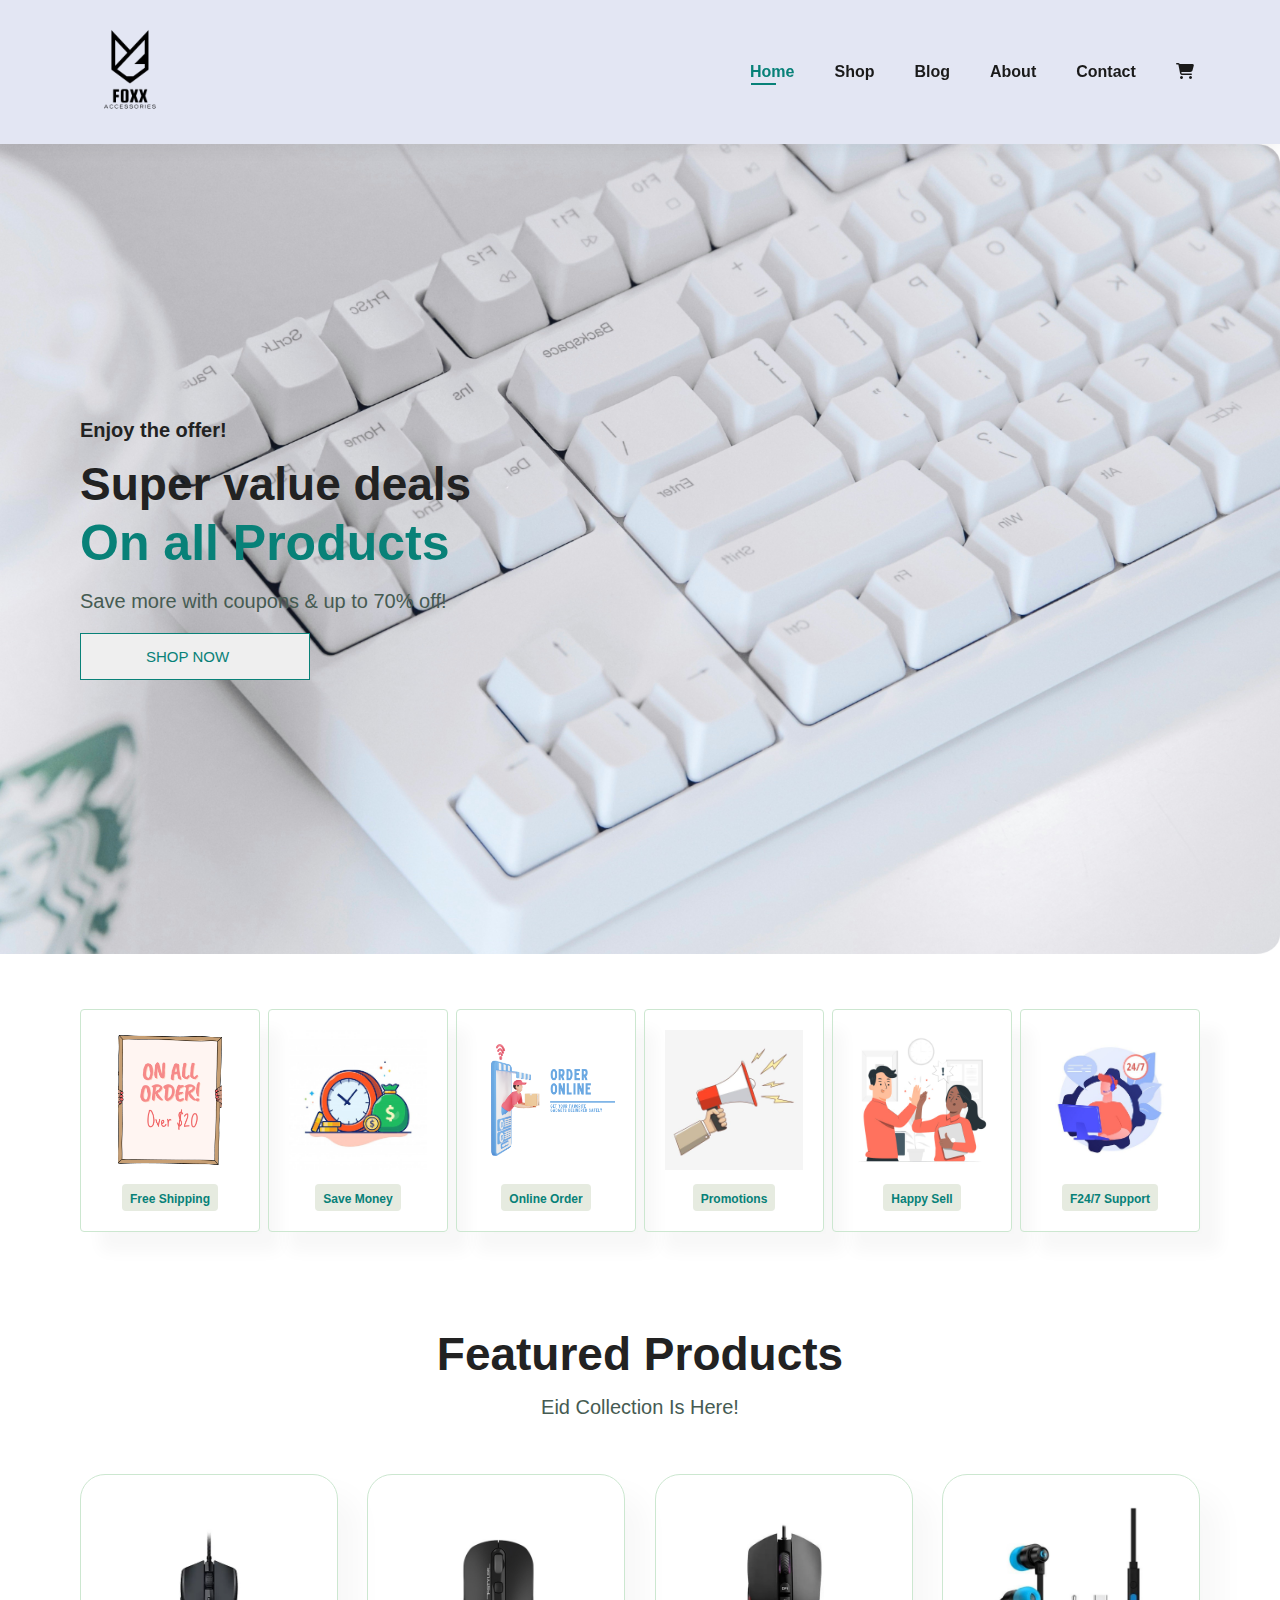
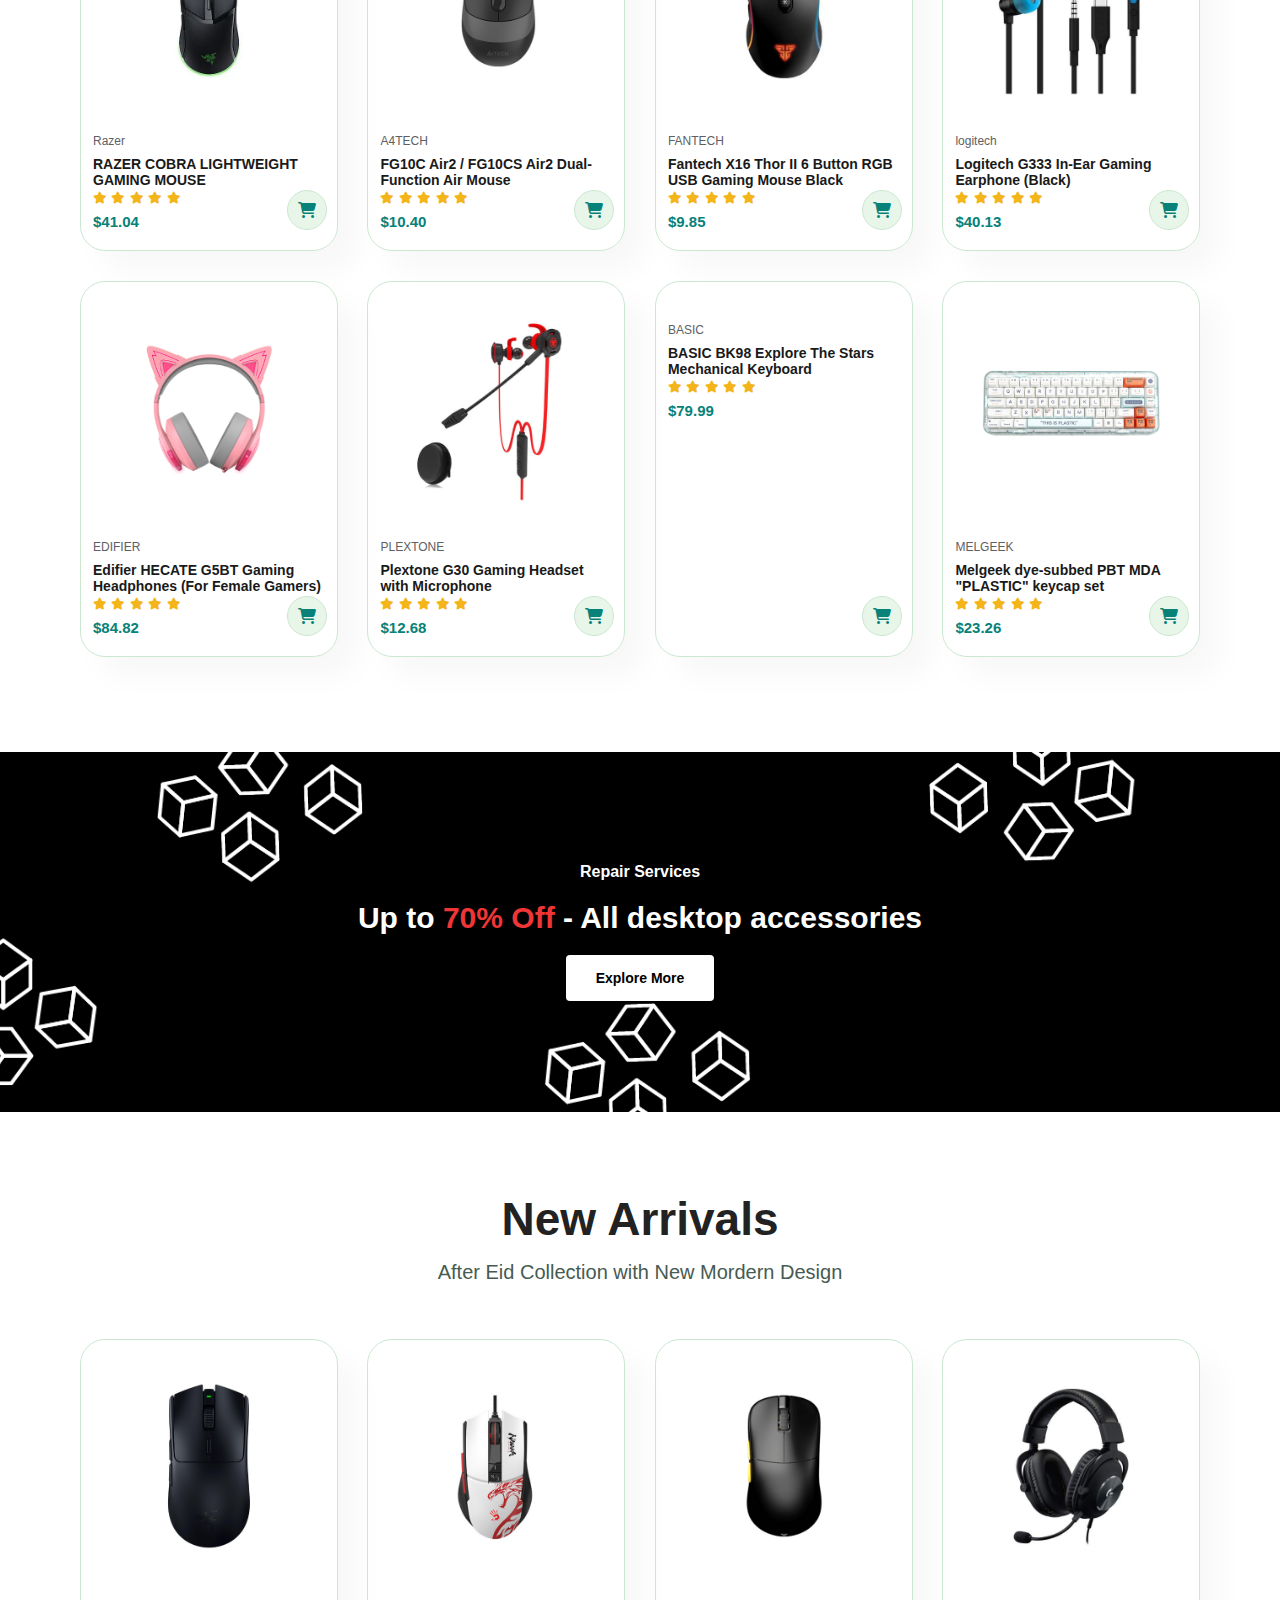
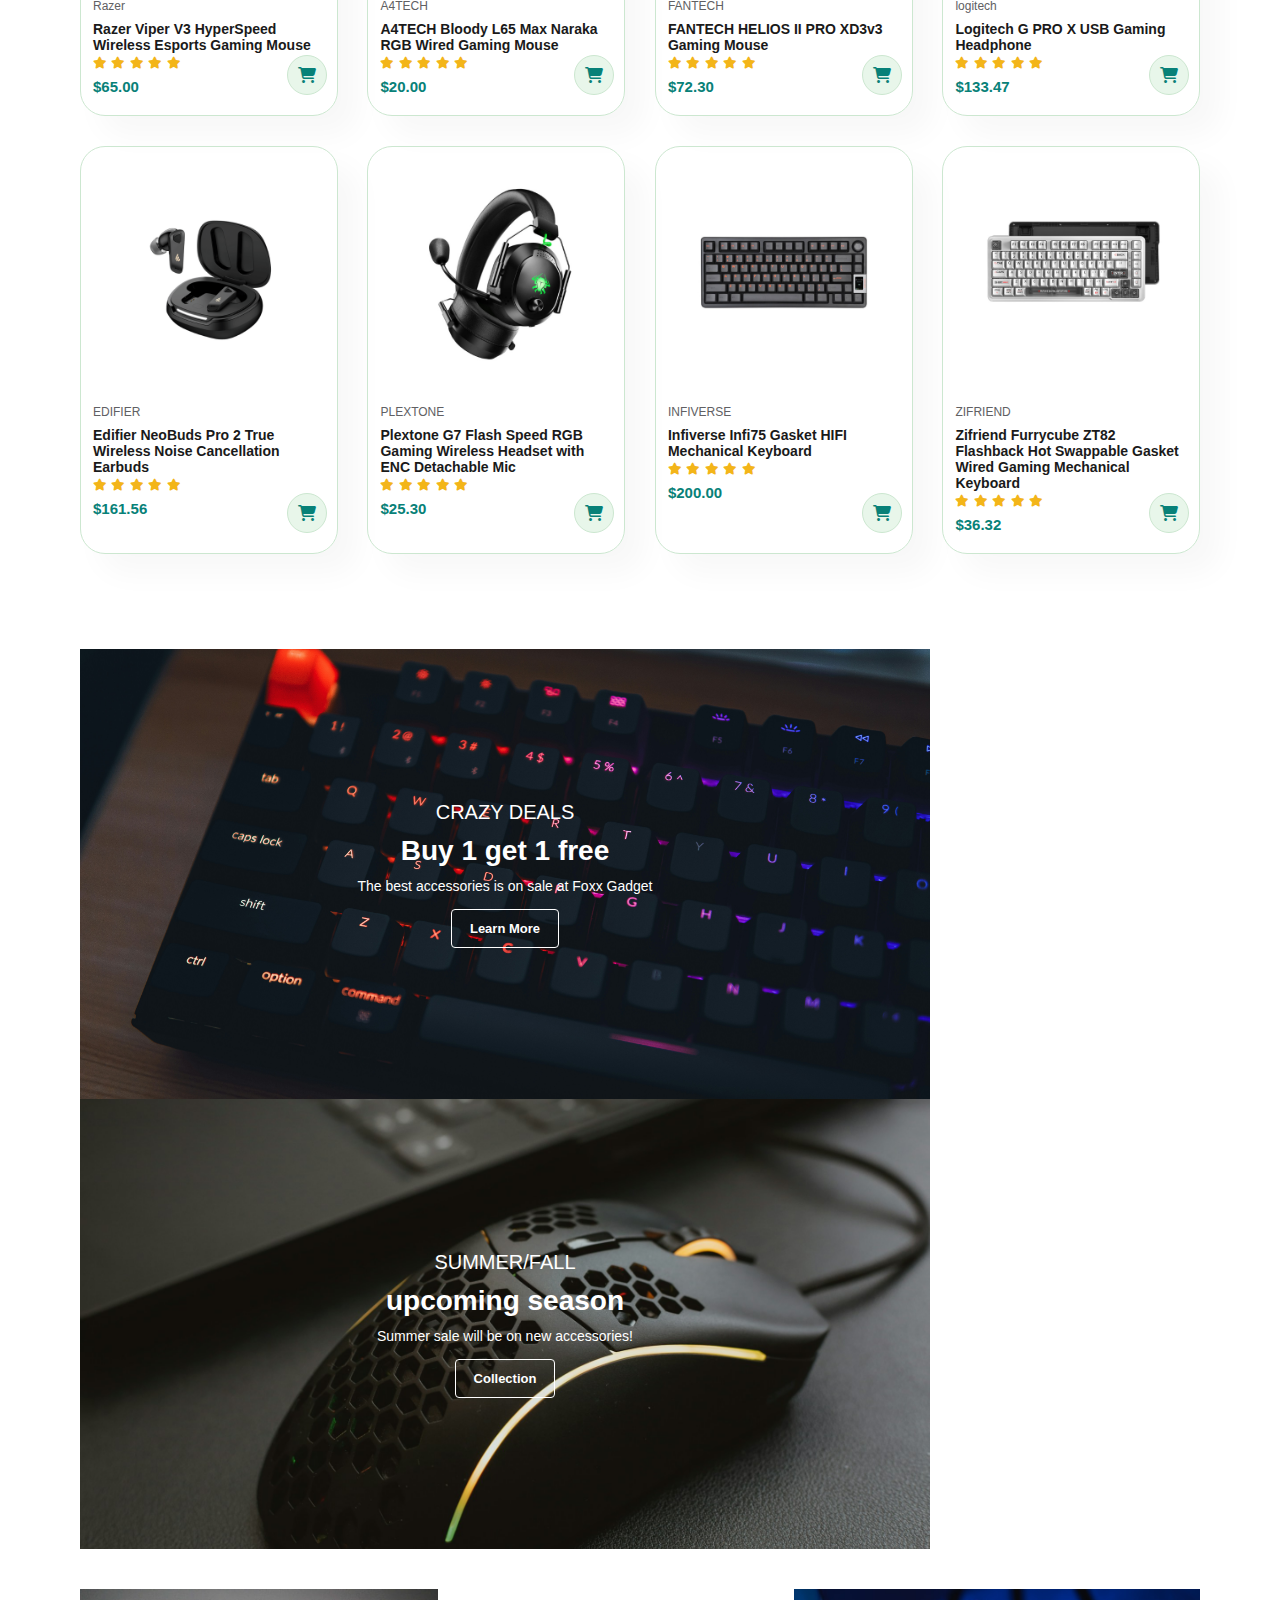
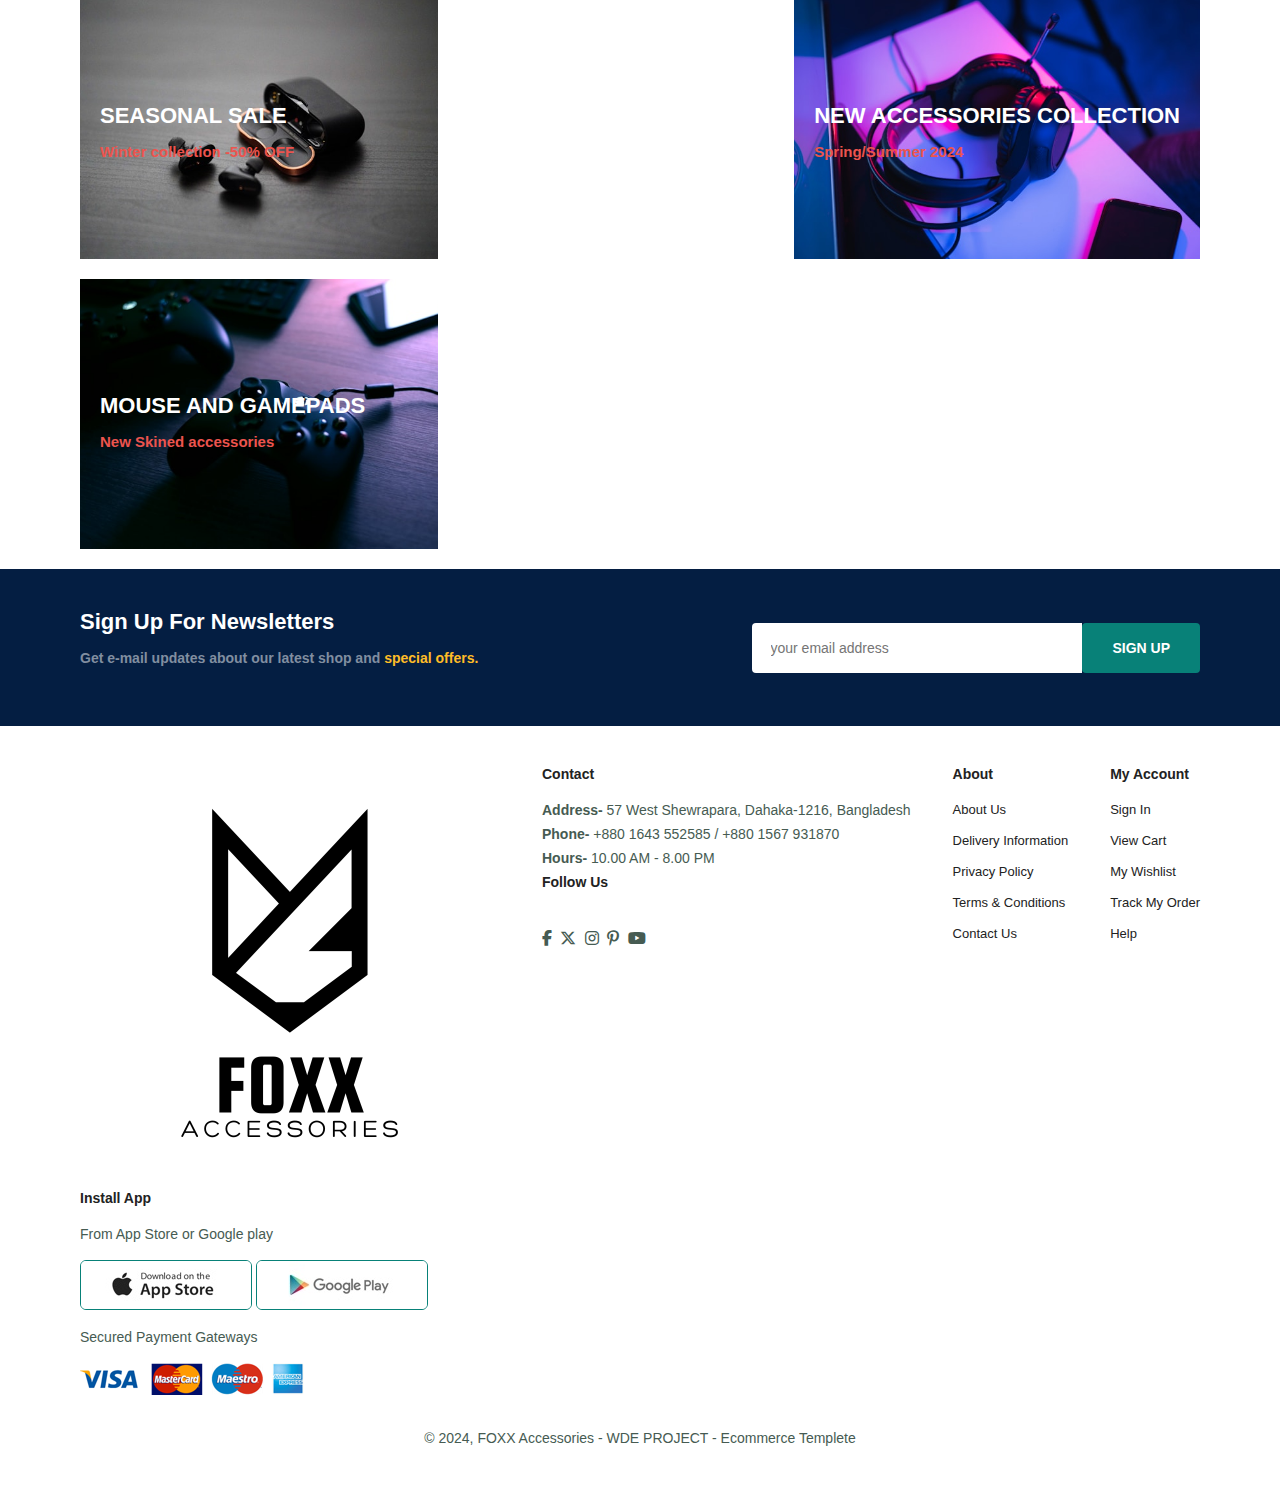
==== index.html @ 746bef0c "Add files via upload" ====
<!DOCTYPE html>
<html lang="en">
<head>
    <meta charset="UTF-8">
    <meta http-equiv="X-UA-Compatible" content="IE=edge">
    <meta name="viewport" content="width=device-width, initial-scale=1.0">
    <title>Foxx Accessories</title>
    <link rel="stylesheet" href="https://cdnjs.cloudflare.com/ajax/libs/font-awesome/6.5.1/css/all.min.css" />
    <link rel="stylesheet" href="style.css">
</head>
<body>
    <section id="header">
        <div id="logo">
            <a href="index.html"><img src="img/Logo-1.0.png" class="logo" height="100px" width="100px"></a>
        </div>
        <div>
            <ul id="navbar">
                <li><a class="active" href="index.html">Home</a></li>
                <li><a href="shop.html">Shop</a></li>
                <li><a href="blog.html">Blog</a></li>
                <li><a href="about.html">About</a></li>
                <li><a href="contact.html">Contact</a></li>
                <li id="lg-bag"><a href="cart.html"><i class="fa-solid fa-cart-shopping"></i></a></li>
                <a href="#"id="x"><i class="fa-solid fa-x"></i></a>
            </ul>
        </div>
        <div id="mobile">
            <a href="cart.html"><i class="fa-solid fa-cart-shopping"></i></a>
            <i id="bar" class="fa-solid fa-outdent"></i>
        </div>
    </section>

    <section id="hero">
        <h4>Enjoy the offer!</h4>
        <h2>Super value deals</h2>
        <h1>On all Products</h1>
        <p>Save more with coupons & up to 70% off!</p>
        <button onclick="window.location.href='shop.html';">SHOP NOW</button>
    </section>

    <section id="feature" class="section-p1">
        <div class="fe-box">
            <img src="img/Free Shipping.png" height="140px" width="140px">
            <h6>Free Shipping</h6>
        </div>
        <div class="fe-box">
            <img src="img/Save Money.jpg" height="140px" width="140px">
            <h6>Save Money</h6>
        </div>
        <div class="fe-box">
            <img src="img/Online Order.png" height="140px" width="140px">
            <h6>Online Order</h6>
        </div>
        <div class="fe-box">
            <img src="img/Promotions.jpg" height="140px" width="140px">
            <h6>Promotions</h6>
        </div>
        <div class="fe-box">
            <img src="img/Happy-sell.jpg" height="140px" width="140px">
            <h6>Happy Sell</h6>
        </div>
        <div class="fe-box">
            <img src="img/24by7-support.jpg" height="140px" width="140px">
            <h6>F24/7 Support</h6>
        </div>
    </section>

    <section id="product1" class="section-p1">
        <h2>Featured Products</h2>
        <p>Eid Collection Is Here!</p>
        <div class="pro-container">
            <div class="pro" onclick="window.location.href='sproduct.html';">
                <img src="img/product/Razer/razer-cobra.webp" alt="">
                <div class="des">
                    <span>Razer</span>
                    <h5>RAZER COBRA LIGHTWEIGHT GAMING MOUSE</h5>
                    <div class="star">
                        <i class="fas fa-star"></i>
                        <i class="fas fa-star"></i>
                        <i class="fas fa-star"></i>
                        <i class="fas fa-star"></i>
                        <i class="fas fa-star"></i>
                    </div>
                  <h4>$41.04</h4>
                </div>
                <div class="cart">
                <a href="#"><i class="fa-solid fa-cart-shopping" style="color: #088178;"></i></a>
                </div>
            </div>
            <div class="pro">
                <img src="img/product/A4TechM/A4Tech M.(Grey).png" alt="">
                <div class="des">
                    <span>A4TECH</span>
                    <h5>FG10C Air2 / FG10CS Air2 Dual-Function Air Mouse</h5>
                    <div class="star">
                        <i class="fas fa-star"></i>
                        <i class="fas fa-star"></i>
                        <i class="fas fa-star"></i>
                        <i class="fas fa-star"></i>
                        <i class="fas fa-star"></i>
                    </div>
                  <h4>$10.40</h4>
                </div>
                <div class="cart">
                <a href="#"><i class="fa-solid fa-cart-shopping" style="color: #088178;"></i></a>
                </div>
            </div>
            <div class="pro">
                <img src="img/product/FanTech M/fantech-x16-thor-II.png" alt="">
                <div class="des">
                    <span>FANTECH</span>
                    <h5>Fantech X16 Thor II 6 Button RGB USB Gaming Mouse Black</h5>
                    <div class="star">
                        <i class="fas fa-star"></i>
                        <i class="fas fa-star"></i>
                        <i class="fas fa-star"></i>
                        <i class="fas fa-star"></i>
                        <i class="fas fa-star"></i>
                    </div>
                  <h4>$9.85</h4>
                </div>
                <div class="cart">
                <a href="#"><i class="fa-solid fa-cart-shopping" style="color: #088178;"></i></a>
                </div>
            </div>
            <div class="pro">
                <img src="img/product/Logitech-headphones/logitech-g333.png" alt="">
                <div class="des">
                    <span>logitech</span>
                    <h5>Logitech G333 In-Ear Gaming Earphone (Black)</h5>
                    <div class="star">
                        <i class="fas fa-star"></i>
                        <i class="fas fa-star"></i>
                        <i class="fas fa-star"></i>
                        <i class="fas fa-star"></i>
                        <i class="fas fa-star"></i>
                    </div>
                  <h4>$40.13</h4>
                </div>
                <div class="cart">
                <a href="#"><i class="fa-solid fa-cart-shopping" style="color: #088178;"></i></a>
                </div>
            </div>
            <div class="pro">
                <img src="img/product/female-headset/G5BT CAT.png" alt="">
                <div class="des">
                    <span>EDIFIER</span>
                    <h5>Edifier HECATE G5BT Gaming Headphones (For Female Gamers)</h5>
                    <div class="star">
                        <i class="fas fa-star"></i>
                        <i class="fas fa-star"></i>
                        <i class="fas fa-star"></i>
                        <i class="fas fa-star"></i>
                        <i class="fas fa-star"></i>
                    </div>
                  <h4>$84.82</h4>
                </div>
                <div class="cart">
                <a href="#"><i class="fa-solid fa-cart-shopping" style="color: #088178;"></i></a>
                </div>
            </div>
            <div class="pro">
                <img src="img/product/Plextone/Plextone G30.png" alt="">
                <div class="des">
                    <span>PLEXTONE</span>
                    <h5>Plextone G30 Gaming Headset with Microphone</h5>
                    <div class="star">
                        <i class="fas fa-star"></i>
                        <i class="fas fa-star"></i>
                        <i class="fas fa-star"></i>
                        <i class="fas fa-star"></i>
                        <i class="fas fa-star"></i>
                    </div>
                  <h4>$12.68</h4>
                </div>
                <div class="cart">
                <a href="#"><i class="fa-solid fa-cart-shopping" style="color: #088178;"></i></a>
                </div>
            </div>
            <div class="pro">
                <img src="img/product/Basic-K/BK98.png" alt="">
                <div class="des">
                    <span>BASIC</span>
                    <h5>BASIC BK98 Explore The Stars Mechanical Keyboard</h5>
                    <div class="star">
                        <i class="fas fa-star"></i>
                        <i class="fas fa-star"></i>
                        <i class="fas fa-star"></i>
                        <i class="fas fa-star"></i>
                        <i class="fas fa-star"></i>
                    </div>
                  <h4>$79.99</h4>
                </div>
                <div class="cart">
                <a href="#"><i class="fa-solid fa-cart-shopping" style="color: #088178;"></i></a>
                </div>
            </div>
            <div class="pro">
                <img src="img/product/Melgeek-K/PLASTIC.png" alt="">
                <div class="des">
                    <span>MELGEEK</span>
                    <h5>Melgeek dye-subbed PBT MDA "PLASTIC" keycap set</h5>
                    <div class="star">
                        <i class="fas fa-star"></i>
                        <i class="fas fa-star"></i>
                        <i class="fas fa-star"></i>
                        <i class="fas fa-star"></i>
                        <i class="fas fa-star"></i>
                    </div>
                  <h4>$23.26</h4>
                </div>
                <div class="cart">
                <a href="#"><i class="fa-solid fa-cart-shopping" style="color: #088178;"></i></a>
                </div>
            </div>
        </div>
    </section>

    <section id="banner" class="section-m1">
        <h4>Repair Services</h4>
        <h2>Up to <span>70% Off</span> - All desktop accessories</h2>
        <button class="normal">Explore More</button>
    </section>

    <section id="product1" class="section-p1">
        <h2>New Arrivals</h2>
        <p>After Eid Collection with New Mordern Design</p>
        <div class="pro-container">
            <div class="pro">
                <img src="img/product/Razer/Viper V3.png" alt="">
                <div class="des">
                    <span>Razer</span>
                    <h5>Razer Viper V3 HyperSpeed Wireless Esports Gaming Mouse</h5>
                    <div class="star">
                        <i class="fas fa-star"></i>
                        <i class="fas fa-star"></i>
                        <i class="fas fa-star"></i>
                        <i class="fas fa-star"></i>
                        <i class="fas fa-star"></i>
                    </div>
                  <h4>$65.00</h4>
                </div>
                <div class="cart">
                <a href="#"><i class="fa-solid fa-cart-shopping" style="color: #088178;"></i></a>
                </div>
            </div>
            <div class="pro">
                <img src="img/product/A4TechM/L65 Max.png" alt="">
                <div class="des">
                    <span>A4TECH</span>
                    <h5>A4TECH Bloody L65 Max Naraka RGB Wired Gaming Mouse</h5>
                    <div class="star">
                        <i class="fas fa-star"></i>
                        <i class="fas fa-star"></i>
                        <i class="fas fa-star"></i>
                        <i class="fas fa-star"></i>
                        <i class="fas fa-star"></i>
                    </div>
                  <h4>$20.00</h4>
                </div>
                <div class="cart">
                <a href="#"><i class="fa-solid fa-cart-shopping" style="color: #088178;"></i></a>
                </div>
            </div>
            <div class="pro">
                <img src="img/product/FanTech M/HELIOS II PRO.png" alt="">
                <div class="des">
                    <span>FANTECH</span>
                    <h5>FANTECH HELIOS II PRO XD3v3 Gaming Mouse</h5>
                    <div class="star">
                        <i class="fas fa-star"></i>
                        <i class="fas fa-star"></i>
                        <i class="fas fa-star"></i>
                        <i class="fas fa-star"></i>
                        <i class="fas fa-star"></i>
                    </div>
                  <h4>$72.30</h4>
                </div>
                <div class="cart">
                <a href="#"><i class="fa-solid fa-cart-shopping" style="color: #088178;"></i></a>
                </div>
            </div>
            <div class="pro">
                <img src="img/product/Logitech-headphones/G PRO X.png" alt="">
                <div class="des">
                    <span>logitech</span>
                    <h5>Logitech G PRO X USB Gaming Headphone</h5>
                    <div class="star">
                        <i class="fas fa-star"></i>
                        <i class="fas fa-star"></i>
                        <i class="fas fa-star"></i>
                        <i class="fas fa-star"></i>
                        <i class="fas fa-star"></i>
                    </div>
                  <h4>$133.47</h4>
                </div>
                <div class="cart">
                <a href="#"><i class="fa-solid fa-cart-shopping" style="color: #088178;"></i></a>
                </div>
            </div>
            <div class="pro">
                <img src="img/product/female-headset/NeoBuds Pro 2.png" alt="">
                <div class="des">
                    <span>EDIFIER</span>
                    <h5>Edifier NeoBuds Pro 2 True Wireless Noise Cancellation Earbuds</h5>
                    <div class="star">
                        <i class="fas fa-star"></i>
                        <i class="fas fa-star"></i>
                        <i class="fas fa-star"></i>
                        <i class="fas fa-star"></i>
                        <i class="fas fa-star"></i>
                    </div>
                  <h4>$161.56</h4>
                </div>
                <div class="cart">
                <a href="#"><i class="fa-solid fa-cart-shopping" style="color: #088178;"></i></a>
                </div>
            </div>
            <div class="pro">
                <img src="img/product/Plextone/Plextone G7.png" alt="">
                <div class="des">
                    <span>PLEXTONE</span>
                    <h5>Plextone G7 Flash Speed RGB Gaming Wireless Headset with ENC Detachable Mic</h5>
                    <div class="star">
                        <i class="fas fa-star"></i>
                        <i class="fas fa-star"></i>
                        <i class="fas fa-star"></i>
                        <i class="fas fa-star"></i>
                        <i class="fas fa-star"></i>
                    </div>
                  <h4>$25.30</h4>
                </div>
                <div class="cart">
                <a href="#"><i class="fa-solid fa-cart-shopping" style="color: #088178;"></i></a>
                </div>
            </div>
            <div class="pro">
                <img src="img/product/new-mechanical.K/Infi75.png" alt="">
                <div class="des">
                    <span>INFIVERSE</span>
                    <h5>Infiverse Infi75 Gasket HIFI Mechanical Keyboard</h5>
                    <div class="star">
                        <i class="fas fa-star"></i>
                        <i class="fas fa-star"></i>
                        <i class="fas fa-star"></i>
                        <i class="fas fa-star"></i>
                        <i class="fas fa-star"></i>
                    </div>
                  <h4>$200.00</h4>
                </div>
                <div class="cart">
                <a href="#"><i class="fa-solid fa-cart-shopping" style="color: #088178;"></i></a>
                </div>
            </div>
            <div class="pro">
                <img src="img/product/Zifriend-K/Zifriend Furrycube ZT82.png" alt="">
                <div class="des">
                    <span>ZIFRIEND</span>
                    <h5>Zifriend Furrycube ZT82 Flashback Hot Swappable Gasket Wired Gaming Mechanical Keyboard</h5>
                    <div class="star">
                        <i class="fas fa-star"></i>
                        <i class="fas fa-star"></i>
                        <i class="fas fa-star"></i>
                        <i class="fas fa-star"></i>
                        <i class="fas fa-star"></i>
                    </div>
                  <h4>$36.32</h4>
                </div>
                <div class="cart">
                <a href="#"><i class="fa-solid fa-cart-shopping" style="color: #088178;"></i></a>
                </div>
            </div>
        </div>
    </section>

    <section id="sm-banner" class="section-p1">
        <div class="banner-box">
            <h4>CRAZY DEALS</h4>
            <h2>Buy 1 get 1 free</h2>
            <span>The best accessories is on sale at Foxx Gadget</span>
            <button class="white">Learn More</button>
        </div>
        <div class="banner-box banner-box2">
            <h4>SUMMER/FALL</h4>
            <h2>upcoming season</h2>
            <span>Summer sale will be on new accessories!</span>
            <button class="white">Collection</button>
        </div>
    </section>

    <section id="banner3">
        <div class="banner-box">
            <h2>SEASONAL SALE</h2>
            <h3>Winter collection -50% OFF</h3>
        </div>
        <div class="banner-box banner-box2">
            <h2>NEW ACCESSORIES COLLECTION</h2>
            <h3>Spring/Summer 2024</h3>
        </div>
        <div class="banner-box banner-box3">
            <h2>MOUSE AND GAMEPADS</h2>
            <h3>New Skined accessories</h3>
        </div>
    </section>

    <section id="newsletter" class="section-p1">
        <div class="newstext">
            <h4>Sign Up For Newsletters</h4>
            <p>
                Get e-mail updates about our latest shop and <span>special offers.</span>
            </p>
        </div>
        <div class="form">
            <input type="email" placeholder="your email address">
            <button class="normal">SIGN UP</button>
        </div>
    </section>

    <footer class="section-p1">
        <div>
            <img src="img/logo-footer.png" alt="">
        </div>
        <div class="col">
            <h4>Contact</h4>
            <p><strong>Address- </strong>57 West Shewrapara, Dahaka-1216, Bangladesh</p>
            <p><strong>Phone- </strong>+880 1643 552585 / +880 1567 931870</p>
            <p><strong>Hours- </strong>10.00 AM - 8.00 PM</p>
            <div class="follow">
                <h4>Follow Us</h4>
                <div class="icon">
                    <i class="fa-brands fa-facebook-f"></i>
                    <i class="fa-brands fa-x-twitter"></i>
                    <i class="fa-brands fa-instagram"></i>
                    <i class="fa-brands fa-pinterest-p"></i>
                    <i class="fa-brands fa-youtube"></i>
                </div>
            </div>
        </div>

        <div class="col">
            <h4>About</h4>
            <a href="#">About Us</a>
            <a href="#">Delivery Information</a>
            <a href="#">Privacy Policy</a>
            <a href="#">Terms & Conditions</a>
            <a href="#">Contact Us</a>
        </div>

        <div class="col">
            <h4>My Account</h4>
            <a href="#">Sign In</a>
            <a href="#">View Cart</a>
            <a href="#">My Wishlist</a>
            <a href="#">Track My Order</a>
            <a href="#">Help</a>
        </div>

        <div class="col install">
            <h4>Install App</h4>
            <p>From App Store or Google play</p>
            <div class="row">
                <img src="img/app.jpg" alt="">
                <img src="img/play.jpg" alt="">
            </div>
            <p>Secured Payment Gateways</p>
            <img src="img/pay.png" alt="">
        </div>

        <div class="copyright">
            <p>© 2024, FOXX Accessories - WDE PROJECT - Ecommerce Templete</p>
        </div>
    </footer>

    <script src="script.js"></script>
</body>
</html>
---- style.css ----
@import url('https://fonts.googleapies.com/css2?family=Spartan:wght@100;200;300;400;500;600;700;800;900&dispalay=swap');
* {
    margin: 0;
    padding: 0;
    box-sizing: border-box;
    font-family: 'spartan', sans-serif;
}

h1 {
    font-size: 50px;
    line-height: 64px;
    color: #222;
}

h2 {
    font-size: 46px;
    line-height: 54px;
    color: #222;
}

h4 {
    font-size: 20px;
    color: #222;
}

h6 {
    font-weight: 700;
    font-size: 12px;
}

p {
    font-size: 20px;
    color: #465b52;
    margin: 15px 0 20px 0;
}

.section-p1 {
    padding: 40px 80px;
}

.section-m1 {
    margin: 40px 0;
}

body{
    width: 100%;
}

button .normal{
    font-size: 14px;
    font-weight: 600;
    padding: 15px 30px;
    color: #000;
    background-color: #fff;
    border-radius: 4px;
    cursor: pointer;
    border: none;
    outline: none;
    transition: 0.2s;
}

button .white{
    font-size: 13px;
    font-weight: 600;
    padding: 11px 18px;
    color: #fff;
    background-color: transparent;
    border-radius: 4px;
    cursor: pointer;
    border: 1px solid #fff;
    outline: none;
    transition: 0.2s;
}

.body{
    width: 100%
}


#header{
    display: flex;
    align-items: center;
    justify-self: space-between;
    padding: 20px 80px;
    background: #E3E6F3;
    box-shadow: 0 5px 15px rgba(0, 0, 0, 0.06);
    z-index: 999;
    position: sticky;
    top: 0;
    left: 0;
}

#navbar {
    display: flex;
    width: max-content;
    align-items: center;
    justify-content: center;
    padding: 0 550px;
}

#navbar li{
    list-style: none;
    padding: 0 20px;
    position: relative;
}

#navbar li a {
    text-decoration: none;
    font-size: 16px;
    font-weight: 600;
    color: #1a1a1a;
    transition: 0.3s ease;
}

#navbar li a:hover,
#navbar li a.active {
    color: #088178;
}

#navbar li a.active::after,
#navbar li a:hover::after {
    content: "";
    width: 30%;
    height: 2px;
    background: #088178;
    position: absolute;
    bottom: -4px;
    left: 21px;
}

#mobile{
    display: none;
    align-items: center;
}

#x{
    display: none;
}

#hero {
    background-image: url("img/GP-2.png");
    height: 90vh;
    width: 100%;
    background-size: cover;
    background-position: top 20% right 0%;
    padding: 0 80px;
    display: flex;
    flex-direction: column;
    align-items: flex-start;
    justify-content: center;
}
#hero h4{
    padding-bottom: 15px;
}

#hero h1{
    color: #088178;
}

#hero button{
    background-image: url(img/Shopnow-button.png);
    color: #088178;
    border: 0;
    padding: 14px 80px 14px 65px;
    background-repeat: no-repeat;
    cursor: 700;
    font-size: 15px;
    border: 1px solid #088178;
}

#hero button:hover{
    box-shadow: 10px 10px 54px #c5f8f8 ;
}


#feature{
    display: flex;
    align-items: center;
    justify-content: space-between;
    flex-wrap: wrap;
}

#feature .fe-box{
    width: 180px;
    text-align: center;
    padding: 20px 20px;
    padding-right: 20px;
    box-shadow: 20px 20px 15px rgba(0, 0, 0, 0.03);
    border: 1px solid #cce7d0;
    border-radius: 4px;
    margin: 15px 0;
}

#feature .fe-box:hover{
    box-shadow: 10px 10px 54px rgba(68, 59, 226, 0.1);
}

#feature .fe-box img{
    width: 100%;
    margin-bottom: 10px;
}

#feature .fe-box h6{
    display: inline-block;
    padding: 9px 8px 6px 8px;
    line-height: 1;
    border-radius: 4px;
    color: #088178;
    background-color: #E6EBE0;
    font-family:Arial, Helvetica, sans-serif;
}

#product1 {
    text-align: center;
}

#product1 .pro-container{
    display: flex;
    justify-content: space-between;
    padding-top: 20px;
    flex-wrap: wrap;
}

#product1 .pro {
    width: 23%;
    min-width: 250px;
    padding: 10px 12px;
    border: 1px solid #cce7d0;
    border-radius: 25px;
    cursor: pointer;
    box-shadow: 20px 20px 30px rgba(0, 0, 0, 0.03);
    margin: 15px 0;
    transition: 0.2s ease;
    position: relative;
}

#product1 .pro:hover{
    box-shadow: 20px 20px 30px rgba(0, 0, 0, 0.06);
}

#product1 .pro img {
    width: 100%;
    border-radius: 20px;
}

#product1 .pro .des{
    text-align: start;
    padding: 10px 0;
}

#product1 .pro .des span{
    color: #606063;
    font-size: 12px;
}

#product1 .pro .des h5{
    padding-top: 7px;
    color: #1a1a1a;
    font-size: 14px;
}

#product1 .pro .des i{
    font-size: 12px;
    color: rgb(243, 181, 25);
}

#product1 .pro .des h4{
    padding-top: 7px;
    font-size: 15px;
    font-weight: 700;
    color: #088178;
}

#product1 .pro .cart {
    width: 40px;
    height: 40px;
    line-height: 40px;
    border-radius: 50px;
    background-color: #e8f6ea;
    font-weight: 500;
    border: 1px solid #cce7d0;
    position: absolute;
    bottom: 20px;
    right: 10px;
}

#banner{
    display: flex;
    flex-direction: column;
    justify-content: center;
    align-items: center;
    text-align: center;
    background-image: url("img/bg.img-2.0.png");
    width: 100%;
    height: 40vh;
    background-size: cover;
    background-position: center;
}

#banner h4{
    color: #fff;
    font-size: 16px;
}

#banner h2{
    color: #fff;
    font-size: 30px;
    padding: 10px 0;
}

#banner h2 span{
    color: #ef3636
}

#banner .normal{
    font-size: 14px;
    font-weight: 600;
    padding: 15px 30px;
    color: #000;
    background-color: #fff;
    border-radius: 4px;
    cursor: pointer;
    border: none;
    outline: none;
    transition: 0.2s;
}

#banner button:hover{
    background: #088178;
    color: #fff;
}

#sm-banner{
    display: flex;
    justify-content: space-between;
    flex-wrap: wrap;
}

#sm-banner .banner-box{
    display: flex;
    flex-direction: column;
    justify-content: center;
    align-items: center;
    background-image: url("img/banner-box1.jpg");
    min-width: 850px;
    height: 50vh;
    background-size: cover;
    background-position: center;
}

#sm-banner h4{
    color: #fff;
    font-size: 20px;
    font-weight: 300;
}

#sm-banner h2{
    color: #fff;
    font-size: 28px;
    font-weight: 800;
}

#sm-banner span{
    color: #fff;
    font-size: 14px;
    font-weight: 500;
    padding-bottom: 15px;
}

#sm-banner .banner-box .white,
#sm-banner .banner-box2 .white{
    font-size: 13px;
    font-weight: 600;
    padding: 11px 18px;
    color: #fff;
    background-color: transparent;
    border-radius: 4px;
    cursor: pointer;
    border: 1px solid #fff;
    outline: none;
    transition: 0.2s;
}

#sm-banner .banner-box:hover button{
    background: #088178;
    border: 1px solid #088178;
}

#sm-banner .banner-box2{
    background-image: url("img/banner-box2.jpg");
}

#banner3{
    display: flex;
    justify-content: space-between;
    flex-wrap: wrap;
    padding: 0 80px;
}

#banner3 .banner-box{
    display: flex;
    flex-direction: column;
    justify-content: center;
    align-items: start;
    background-image: url("img/banner-box3.jpg");
    min-width: 32%;
    height: 30vh;
    background-size: cover;
    background-position: center;
    padding: 20px;
    margin-bottom: 20px;
}

#banner3 .banner-box2{
    background-image: url("img/banner-box4.jpg");
}

#banner3 .banner-box3{
    background-image: url("img/banner-box5.jpg");
}

#banner3 h2{
    color: #fff;
    font-weight: 900;
    font-size: 22px;
}

#banner3 h3{
    color: #ec544e;
    font-weight: 800;
    font-size: 15px;
}

#newsletter{
    display: flex;
    justify-content: space-between;
    flex-wrap: wrap;
    align-items: center;
    background-image: url("img/bg-3.0.png");
    background-repeat: no-repeat;
    background-position: 20% 30%;
    background-color: #041e42;
}

#newsletter h4{
    font-size: 22px;
    font-weight: 700;
    color: #fff;
}

#newsletter p{
    font-size: 14px;
    font-weight: 600;
    color: #818ea0;
}

#newsletter p span{
    color: #ffbd27;
}

#newsletter .form{
    display: flex;
    width: 40%;
}

#newsletter input{
    height: 3.125rem;
    padding: 0 1.25em;
    font-size: 14px;
    width: 100%;
    border: 1px solid transparent;
    border-radius: 4px;
    outline: none;
    border-top-right-radius: 0;
    border-bottom-right-radius: 0;
}

#newsletter .normal{
    background-color: #088178;
    color: #fff;
    white-space: nowrap;
    border-top-left-radius: 0;
    border-bottom-left-radius: 0;
    font-size: 14px;
    font-weight: 600;
    padding: 15px 30px;
    border-radius: 4px;
    cursor: pointer;
    border: none;
    outline: none;
    transition: 0.2s;

    
}

footer{
    display: flex;
    flex-wrap: wrap;
    justify-content: space-between;
}

footer .col{
    display: flex;
    flex-direction: column;
    align-items: flex-start;
    margin-bottom: 20px;
}

footer .logo{
    margin-bottom: 30px;
}

footer h4{
    font-size: 14px;
    padding-bottom: 20px;
}

footer p{
    font-size: 14px;
    margin: 0 0 8px 0;
}

footer a{
    font-size: 13px;
    text-decoration: none;
    color: #222;
    margin-bottom: 16px;
}

footer .follow i{
    margin-top: 20px;
}

footer .follow i{
    color: #465b52;
    padding-right: 4px;
    cursor: pointer;
}

footer .install .row img{
    border: 1px solid #088178;
    border-radius: 6px;
}

footer .install img{
    margin: 10px 0 15px 0;
}

footer .follow i:hover,
footer a:hover{
    color: #088178;
}

footer .copyright{
    width: 100%;
    text-align: center;
}

#page-header{
    background-image: url("img/shopBG-1.2.png");
    width: 100%;
    height: 40vh;
    background-size: cover;
    display: flex;
    justify-content: center;
    text-align: center;
    flex-direction: column;
    padding: 14px;
}

#page-header h2,
#page-header p{
    color: #fff;
}
#page-header p{
    font-style: bold;
    font-style: italic;
}

#pagination{
    text-align: center;

}

#pagination a{
    text-decoration: none;
    background-color: #088178;
    padding: 15px 20px;
    border-radius: 4px;
    color: #fff;
    font-weight: 600;
}

#pagination a i{
    font-size: 16px;
    font-weight: 600;
}

#prodetails{
    display: flex;
    margin-top: 20px;

}

#prodetails .single-pro-image{
    width: 40%;
    margin-right: 50px;
}

.small-img-group{
    display: flex;
    justify-content: space-between;

}

.small-img-col{
    flex-basis: 24%;
    cursor: pointer;
}

#prodetails .single-pro-details{
    width: 50%;
    padding-top: 30px;
}

#prodetails .single-pro-details h4{
    padding: 40px 0 20px 0;
}
#prodetails .single-pro-details h2{ 
    font-size: 26px;
}

#prodetails .single-pro-details select{ 
    display: block;
    padding: 5px 10px;
    margin-bottom: 10px;
}

#prodetails .single-pro-details input{
    width: 50px;
    height: 47px;
    padding-left: 10px;
    font-size: 16px;
    margin-right: 10px;
}

#prodetails .single-pro-details input:focus{
    outline: none;
}

#prodetails .single-pro-details button{
    background: #088178;
    color: #fff;

    font-size: 14px;
    font-weight: 600;
    padding: 15px 30px;
    border-radius: 4px;
    cursor: pointer;
    border: none;
    outline: none;
    transition: 0.2s;
}

#prodetails .single-pro-details span{
    line-height: 25px;
}
/*Blog page*/
#page-header.blog-header{
    background-image: url("img/blog/blog-bg.png");
}

#blog{
    padding: 150px 150px 0 150px;
}

#blog .blog-box{
    display: flex;
    align-items: center;
    width: 100%;
    position: relative;
    padding-bottom: 90px;
}

#blog .blog-img{
    width: 50%;
    margin-right: 40px;
}
#blog img{
    width: 100%;
    height: 300px;
    object-fit: cover;
}
#blog .blog-details{
    width: 50%;
}

#blog .blog-details a{
    text-decoration: none;
    font-style: italic;
    font-size: 11px;
    color: #000;
    font-weight: 700;
    position: relative;
    transition: 0.3s;
}

#blog .blog-details a::after{
    content: "";
    width: 50px;
    height: 1px;
    background-color: #000;
    position: absolute;
    top: 4px;
    right: -60px;
}

#blog .blog-details a:hover{
    color: #088178;
}
#blog .blog-details a:hover::after{
    background-color: #088178;
}

#blog .blog-box h1{
    position: absolute;
    top: -47px;
    left: 0;
    font-size: 70px;
    font-weight: 700;
    color: #c9cbce;
    z-index: -9;
}

#page-header.about-header{
    background-image: url("img/2.png");
}

#about-head{
    display: flex;
    align-items: center;
}

#about-head img{
    width: 50%;
    height: auto;
}

#about-head div{
    padding-left: 40px;
}
#about-head div abbr{
    font-style: italic;
}

#about-app{
    text-align: center;
}

#about-app .video{
    width: 70%;
    height: 100%;
    margin: 30px auto 0 auto;
}

#about-app .video video{
    width: 100%;
    height: 100%;
    border-radius: 20px;
}

#contact-details{
    display: flex;
    align-items: center;
    justify-content: space-between;
}

#contact-details .details{
    width: 40%;
}

#contact-details .details span,
#form-details form span{
    font-size: 12px;
}

#contact-details .details h2,
#form-details form h2{
    font-size: 26px;
    line-height: 35px;
    padding: 20px 0;
}

#contact-details .details h3{
    font-size: 16px;
    padding-bottom: 15px;
}

#contact-details .details li{
    list-style: none;
    display: flex;
    padding: 10px 0;
}

#contact-details .details li i{
    font-size: 14px;
    padding-right: 22px;
}

#contact-details .details li p{
    margin: 0;
    font-size: 14px;
}

#contact-details .map{
    width: 55%;
    height: 400px;
}

#contact-details .map iframe{
    width: 100%;
    height: 100%;
}

#form-details{
    display: flex;
    justify-content: space-between;
    margin: 30px;
    padding: 80px;
    border: 1px solid #e1e1e1;
}

#form-details form{
    width: 65%;
    display: flex;
    flex-direction: column;
    align-items: flex-start;
    
}

#form-details form input,
#form-details form textarea{
    width: 100%;
    padding: 12px 15px;
    outline: none;
    margin-bottom: 20px;
    border: 1px solid #e1e1e1;
}

#form-details form .normal{
    font-size: 14px;
    font-weight: 600;
    padding: 15px 30px;
    color: #fff;
    background-color: #088178;
    border-radius: 4px;
    cursor: pointer;
    border: none;
    outline: none;
    transition: 0.2s;
}

#form-details .people div{
    padding-bottom: 25px;
}

#form-details .people div img{
    width: 65px;
    height: 65px;
    object-fit: cover;
    margin-right: 15px;
}

#form-details .people div p{
    margin: 0;
    font-size: 13px;
    line-height: 25px;
}

#form-details .people div p span{
    display: block;
    font-size: 16px;
    font-weight: 600;
    color: #000;
}

#cart{
    overflow: auto;
}

#cart table{
    width: 100%;
    border-collapse: collapse;
    table-layout: fixed;
    white-space: nowrap;
}

#cart table img{
    width: 70px;
}

#cart table td:nth-child(1){
    width: 100px;
    text-align: center;
}
#cart table td:nth-child(2){
    width: 150px;
    text-align: center;
}
#cart table td:nth-child(3){
    width: 250px;
    text-align: center;
}
#cart table td:nth-child(4),
#cart table td:nth-child(5),
#cart table td:nth-child(6){
    width: 150px;
    text-align: center;
}
#cart table td:nth-child(5) input{
    width: 70px;
    padding: 10px 5px 10px 15px;
}

#cart table thead{
    border: 2px solid #e2e9e1;
    border-left: none;
    border-right: none;
}

#cart table thead td{
    font-weight: 700;
    text-transform: uppercase;
    font-size: 13px;
    padding: 18px 0;
}

#cart table tbody tr td{
    padding-top: 15px;
}
#cart table tbody td{
    font-size: 13px;
}

#cart-add{
    display: flex;
    flex-wrap: wrap;
    justify-content: space-between;
}

#cuopon{
    width: 50%;
    margin-bottom: 30px;
}

#coupon h3,
#subtotal h3{
    padding-bottom: 15px;
}
#coupon input{
    padding: 10px 20px;
    outline: none;
    width: 60%;
    margin-right: 10px;
    border: 2px solid #e2e9e1;
}
#coupon button,
#subtotal button{
    font-size: 14px;
    font-weight: 600;
    padding: 12px 20px;
    color: #fff;
    background-color: #088178;
    border-radius: 4px;
    cursor: pointer;
    border: none;
    outline: none;
    transition: 0.2s;
}

#subtotal{
    width: 50%;
    margin-bottom: 30px;
    border: 2px solid #e2e9e1;
    padding: 30px;
}

#subtotal table{
    border-collapse: collapse;
    width: 100%;
    margin-bottom: 20px;
}

#subtotal table td{
    width: 50%;
    border: 1px solid #e2e9e1;
    padding: 10px;
    font-size: 13px;
}





@media(max-width:799px){
    .section-p1{
        padding: 40px 40px;
    }
    #navbar{
        display: flex;
        flex-direction: column;
        align-items: flex-start;
        justify-content: flex-start;
        position: fixed;
        top: 0;
        right: -300px;
        height: 100vh;
        width: 300px;
        background-color: #E3E6F3;
        box-shadow: 0 40px 60px rgba(0, 0, 0, 0.1);
        padding: 80px 0 0 10px;
        transition: 0.3s;
    }

    #navbar .active{
        right: 0px;
    }

    #navbar li{
        margin-bottom: 25px;
    }

    #mobile{
        display: flex;
        align-items: center;
    }
    #mobile i{
        color: #1a1a1a;
        font-size: 24px;
        padding-left: 20px;
    }

    #x{
        display: initial;
        position: absolute;
        top: 30px;
        left: 30px;
        color: #222;
        font-size: 24px;
    }
    
    #lg-bag{
        display: none;
    }
    #hero{
        height: 70vh;
        padding: 0 80px;
        background-position: top 30% right 30%;
    }
    
    #feature{
        justify-content: center;
    }
    #feature .fe-box{
        margin: 15px 15px;
    }
    #product1 .pro-container{
        justify-content: center;
    }
    #product .pro{
        margin: 15px;
    }
    #banner{
        height: 20vh;
    }
    #sm-banner .banner-box{
        min-width: 100%;
        height: 30vh;
    }
    #banner3{
        padding: 0 40px;
    }
    #banner3 .banner-box{
        width: 28%;
    }
    #newsletter  .form{
        display: flex;
        width: 40%;
    }

    #form-details{
        padding: 40px;
    }
    #form-details form{
        width: 50%;
    }
    
}

@media (max-width: 477px){
    .section-p1{
        padding: 20px;
    }
    #header{
        padding: 10px 30px;
    }
    h1{
        font-size: 38px;
    }
    h2{
        font-size: 32px;
    }
    #hero{
        padding: 0 20px;
        background-position: 55%;
    }
    #feature{
        justify-content: space-between;
    }
    #feature .fe-box{
        width: 155px;
        margin: 0 0 15px 0;
    }
    #product1 .pro{
        width: 100%;
    }
    #banner{
        height: 40vh;
    }
    #sm-banner .banner-box{
        height: 40vh;
    }
    #sm-banner .banner-box2{
        margin-top: 20px;
    }
    #banner3{
        width: 100%;
    }
    #newsletter{
        padding: 40px 20px;
    }

    #newsletter .form{
        width: 100%;
    }
    footer .copyright{
        text-align: start;
    }
    /*Single Product*/
    #prodetails{
        display: flex;
        flex-direction: column;
    }
    #prodetails .single-pro-image{
        width: 100%;
        margin-right: 0px;
    }
    #prodetails .single-pro-details{
        width: 100%;
    }

    /*blog page*/
    #blog{
        padding: 100px 20px 0 20px;
    }
    #blog .blog-box{
        display: flex;
        flex-direction: column;
        align-items: flex-start;
    }
    #blog .blog-img{
        width: 100%;
        margin-right: 0px;
        margin-bottom: 30px;
    }
    #blog .blog-details{
        width: 100%;
    }

    /*about section*/
    #about-head{
        flex-direction: column;
    }
    #about-head img{
        width: 100%;
        margin-bottom: 20px;
    }
    #about-head div{
        padding-left: 0px;
    }
    #about-app .video{
        width: 100%;
    }

    #contact-details{
        flex-direction: column;
    }
    #contact-details .details{
        width: 100%;
        margin-bottom: 30px;
    }
    #contact-details .map{
        width: 100%;
        height: 400px;
    }

    #form-details{
        margin: 10px;
        padding: 30px 10px;
        flex-wrap: wrap;
    }

    #form-details form{
        width: 100%;
        margin-bottom: 30px;
    }
    /* Cart Page */
    #cart-add{
        flex-direction: column;
    }
    #coupon{
        width: 100%;
        margin-bottom: 20px;
    }
    #subtotal{
        width: 100%;
        padding: 20px;
    }

}
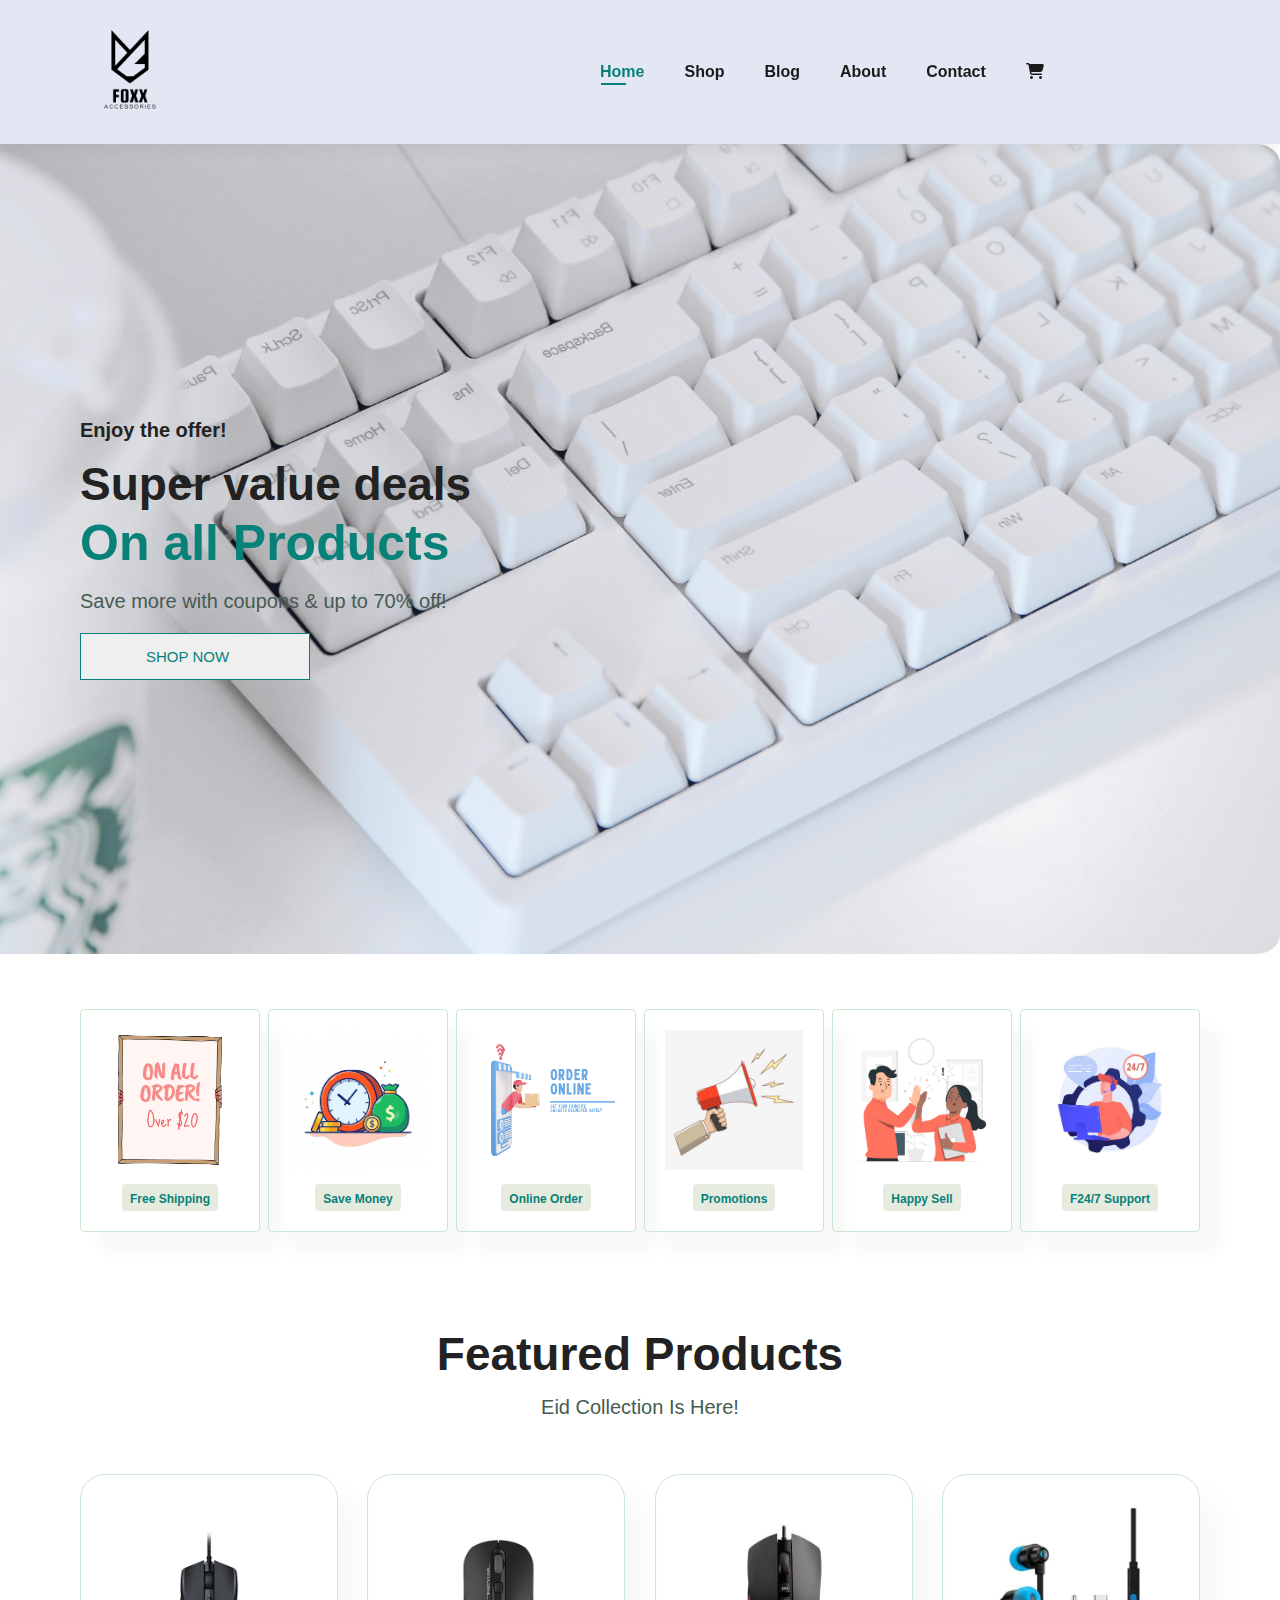
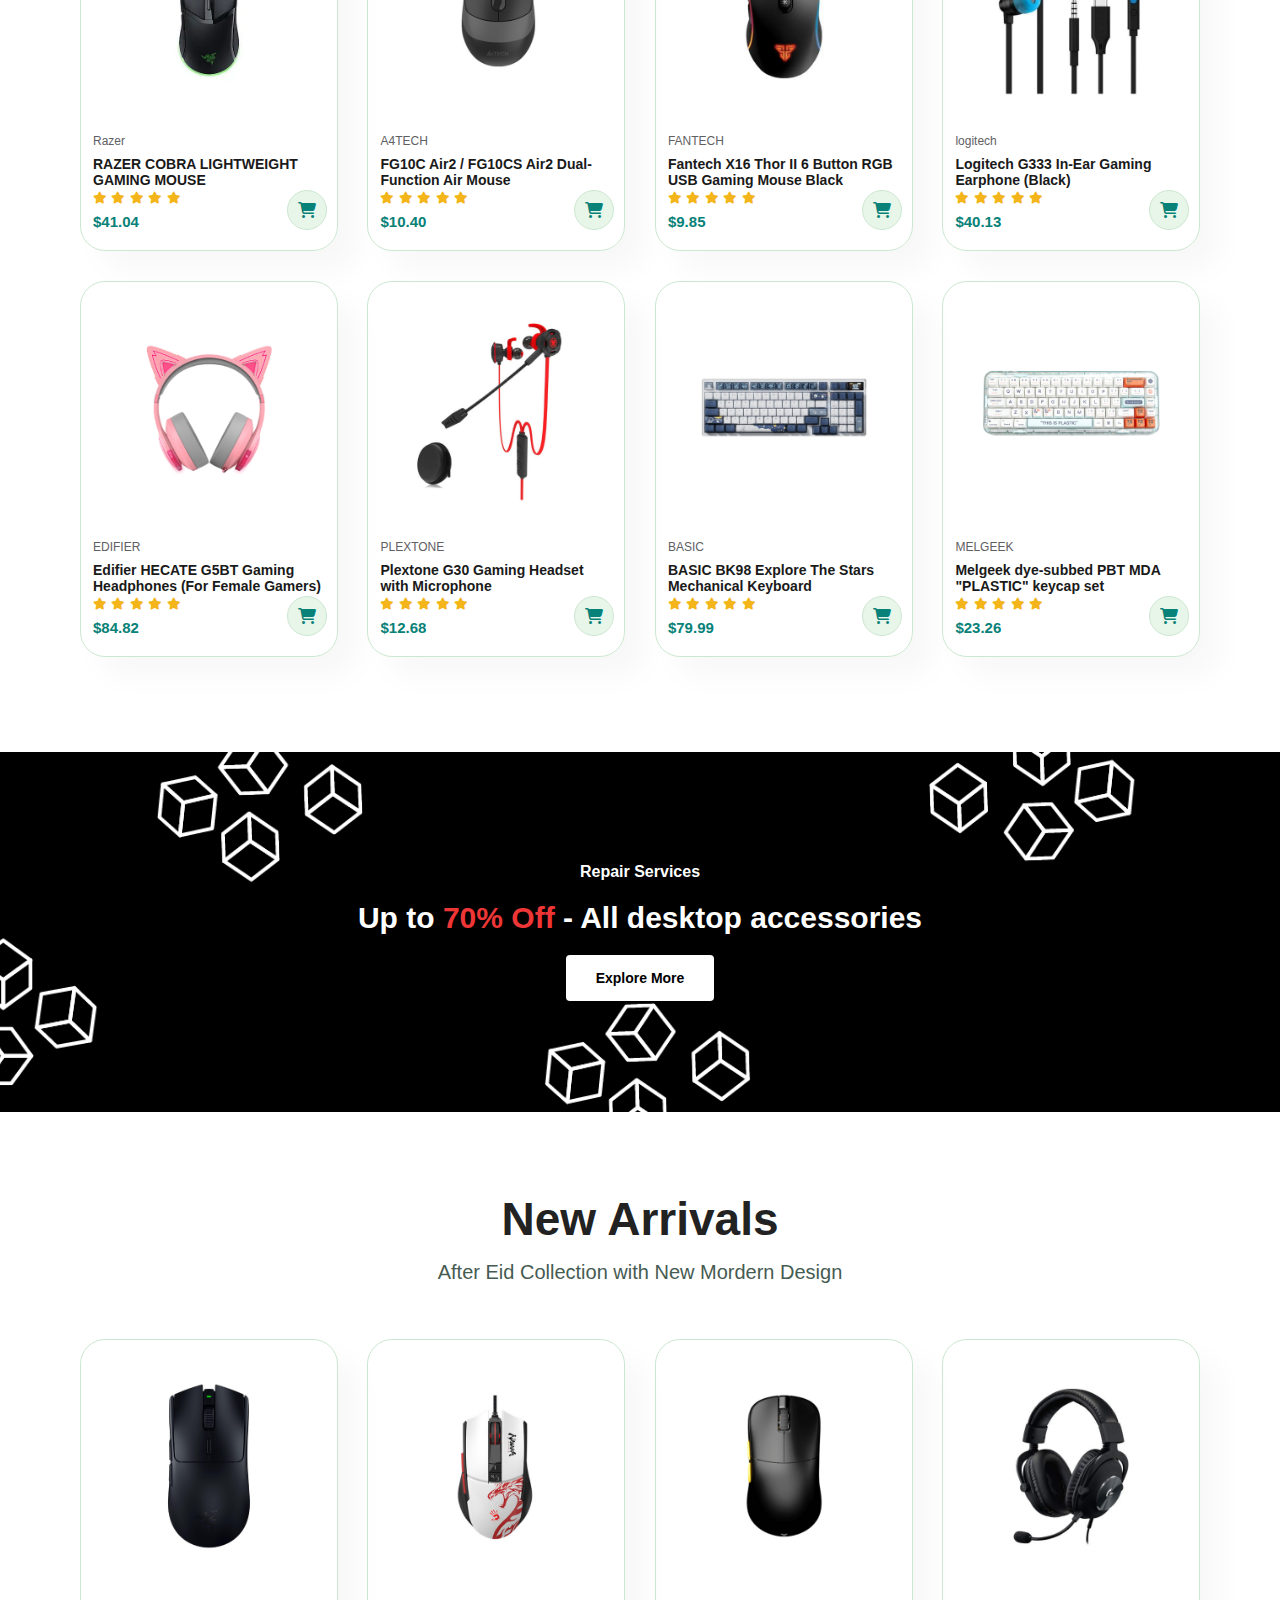
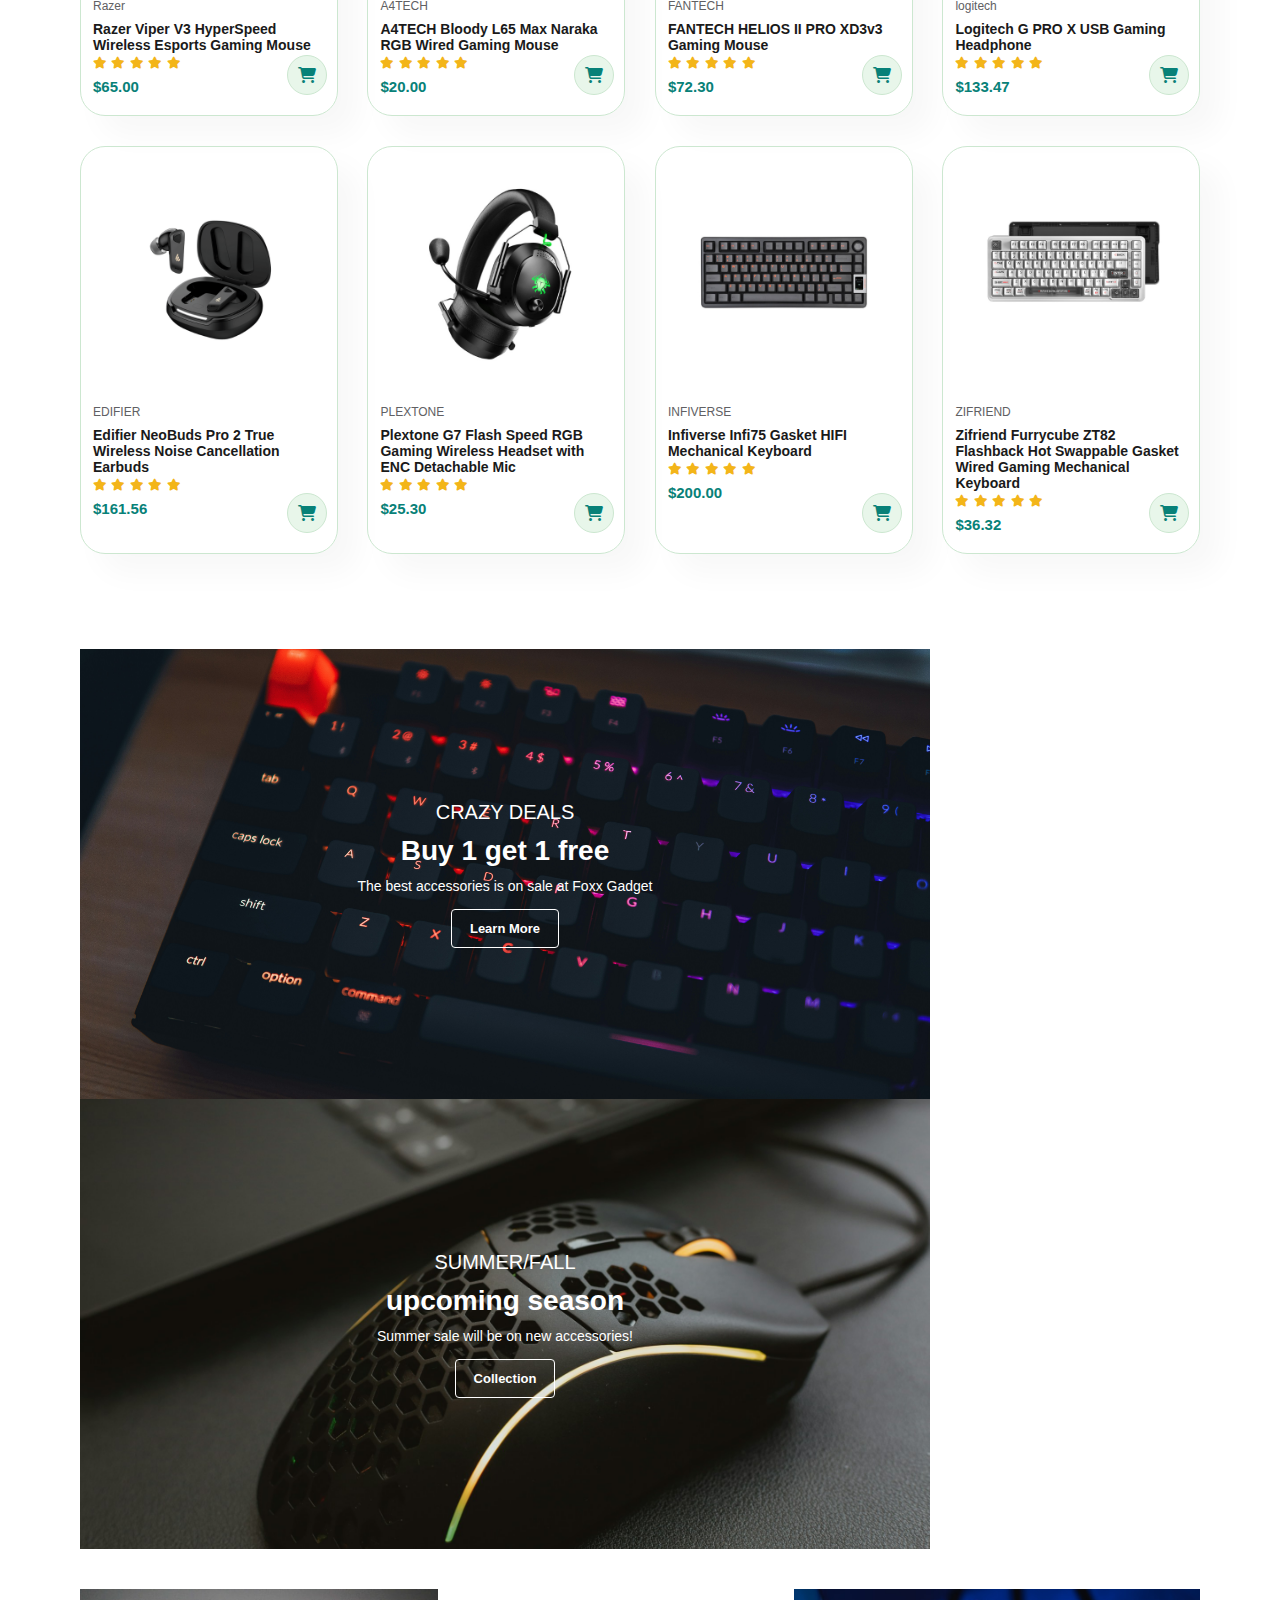
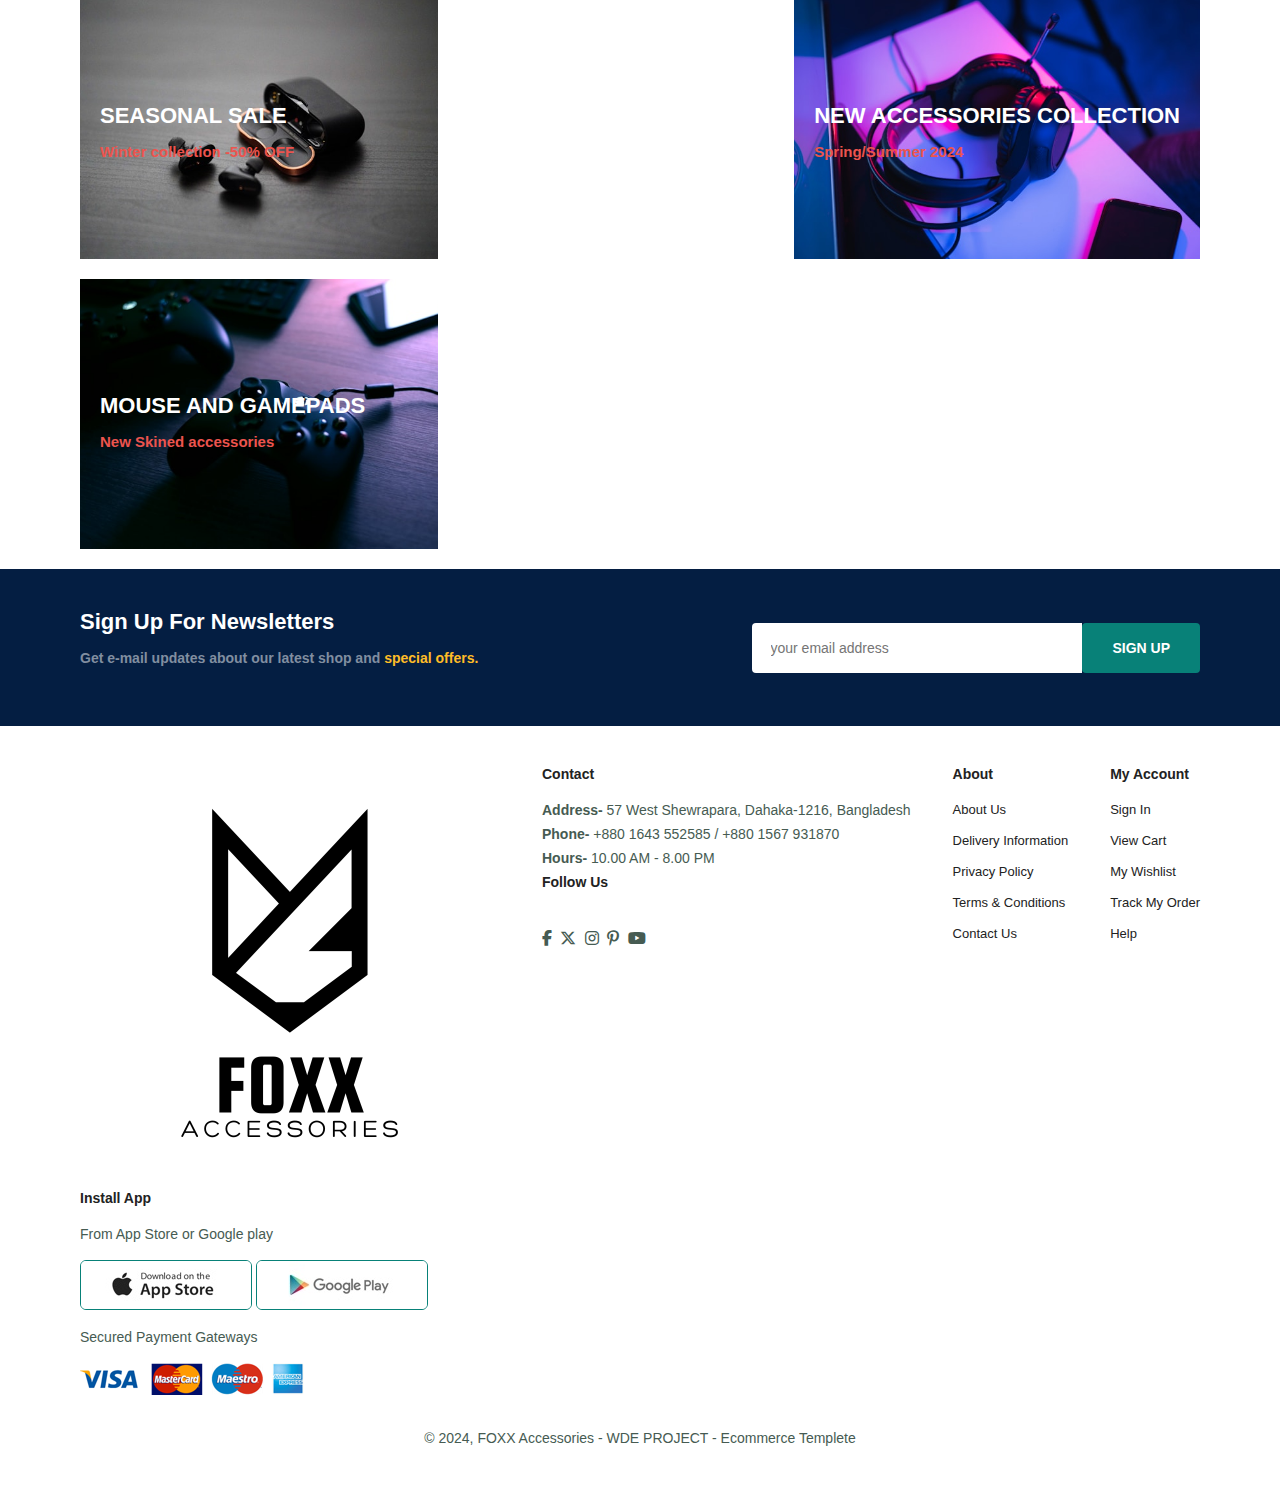
==== commit 44a0ba55: "Update index.html" ====
--- a/index.html
+++ b/index.html
@@ -178,7 +178,7 @@
                 </div>
             </div>
             <div class="pro">
-                <img src="img/product/Basic-K/BK98.png" alt="">
+                <img src="img/product/Basic-k/BK98.png" alt="">
                 <div class="des">
                     <span>BASIC</span>
                     <h5>BASIC BK98 Explore The Stars Mechanical Keyboard</h5>
@@ -473,4 +473,4 @@
 
     <script src="script.js"></script>
 </body>
-</html>+</html>
--- a/style.css
+++ b/style.css
@@ -95,7 +95,7 @@
     width: max-content;
     align-items: center;
     justify-content: center;
-    padding: 0 550px;
+    padding: 0 400px;
 }
 
 #navbar li{
@@ -1227,4 +1227,4 @@
         padding: 20px;
     }
 
-}+}
